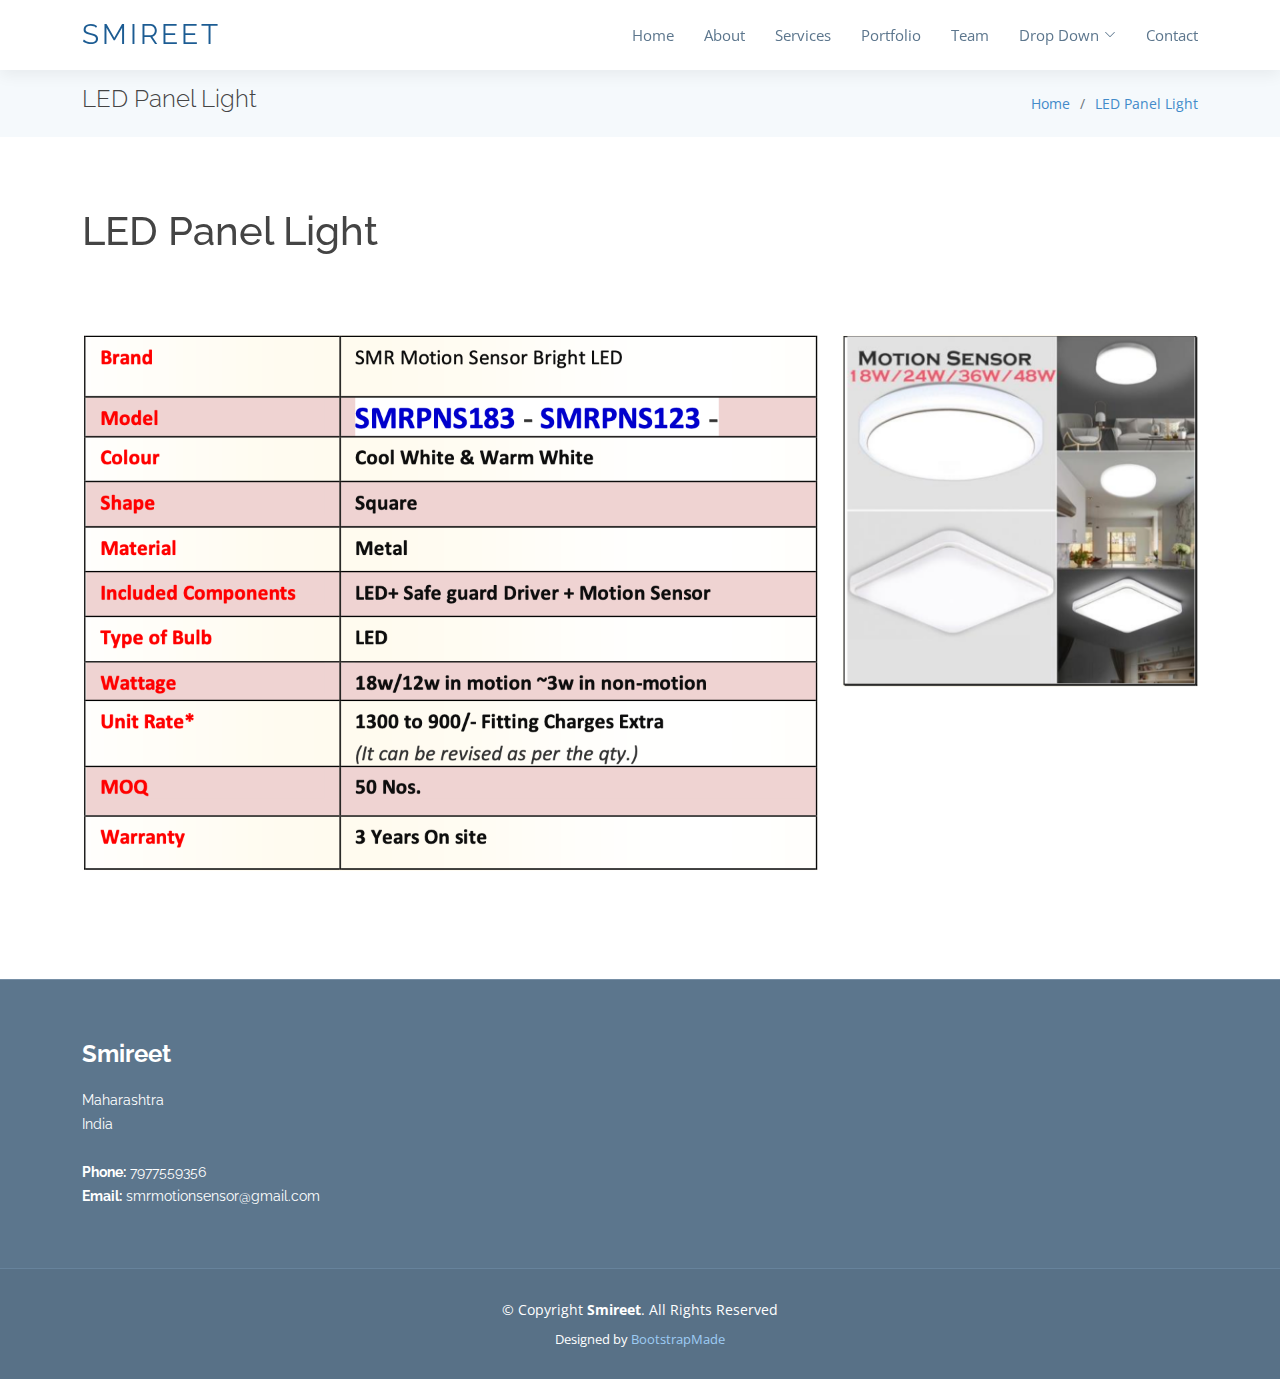
==== LED pannels.html @ f24aa58d "led-page" ====
<!DOCTYPE html>
<html lang="en">

<head>
  <meta charset="utf-8">
  <meta content="width=device-width, initial-scale=1.0" name="viewport">

  <title>Smireet Solutions | Motion Sensors LED Tubes</title>
  <meta content="" name="description">
  <meta content="" name="keywords">

  <!-- Favicons -->
  <link href="assets/img/favicon.png" rel="icon">
  <link href="assets/img/apple-touch-icon.png" rel="apple-touch-icon">

  <!-- Google Fonts -->
  <link href="https://fonts.googleapis.com/css?family=Open+Sans:300,300i,400,400i,600,600i,700,700i|Raleway:300,300i,400,400i,600,600i,700,700i,900" rel="stylesheet">

  <!-- Vendor CSS Files -->
  <link href="assets/vendor/animate.css/animate.min.css" rel="stylesheet">
  <link href="assets/vendor/aos/aos.css" rel="stylesheet">
  <link href="assets/vendor/bootstrap/css/bootstrap.min.css" rel="stylesheet">
  <link href="assets/vendor/bootstrap-icons/bootstrap-icons.css" rel="stylesheet">
  <link href="assets/vendor/boxicons/css/boxicons.min.css" rel="stylesheet">
  <link href="assets/vendor/glightbox/css/glightbox.min.css" rel="stylesheet">
  <link href="assets/vendor/swiper/swiper-bundle.min.css" rel="stylesheet">

  <!-- Template Main CSS File -->
  <link href="assets/css/style.css" rel="stylesheet">

  <style type="text/css">
    p{
      font-size: 18px;
    }
    @media screen and(max-width: 768px){
      p{
        font-size: 15px;
      }
    }
  </style>

  <!-- =======================================================
  * Template Name: Mamba - v4.0.2
  * Template URL: https://bootstrapmade.com/mamba-one-page-bootstrap-template-free/
  * Author: BootstrapMade.com
  * License: https://bootstrapmade.com/license/
  ======================================================== -->
</head>

<body>

  <!-- ======= Top Bar ======= -->
  <!-- <section id="topbar" class="d-flex align-items-center">
    <div class="container d-flex justify-content-center justify-content-md-between">
      <div class="contact-info d-flex align-items-center">
        <i class="bi bi-envelope-fill"></i><a href="mailto:contact@example.com">info@example.com</a>
        <i class="bi bi-phone-fill phone-icon"></i> +1 5589 55488 55
      </div>
      <div class="social-links d-none d-md-block">
        <a href="#" class="twitter"><i class="bi bi-twitter"></i></a>
        <a href="#" class="facebook"><i class="bi bi-facebook"></i></a>
        <a href="#" class="instagram"><i class="bi bi-instagram"></i></a>
        <a href="#" class="linkedin"><i class="bi bi-linkedin"></i></i></a>
      </div>
    </div>
  </section> -->

  <!-- ======= Header ======= -->
  <header id="header" class="d-flex align-items-center">
    <div class="container d-flex align-items-center">

      <div class="logo me-auto">
        <h1><a href="index.html">SMIREET</a></h1>
        <!-- Uncomment below if you prefer to use an image logo -->
        <!-- <a href="index.html"><img src="assets/img/logo.png" alt="" class="img-fluid"></a>-->
      </div>

      <nav id="navbar" class="navbar">
        <ul>
          <li><a class="nav-link scrollto " href="#hero">Home</a></li>
          <li><a class="nav-link scrollto" href="#about">About</a></li>
          <li><a class="nav-link scrollto" href="#services">Services</a></li>
          <li><a class="nav-link scrollto" href="#portfolio">Portfolio</a></li>
          <li><a class="nav-link scrollto" href="#team">Team</a></li>
          <li class="dropdown"><a href="#"><span>Drop Down</span> <i class="bi bi-chevron-down"></i></a>
            <ul>
              <li><a href="#">Drop Down 1</a></li>
              <li class="dropdown"><a href="#"><span>Deep Drop Down</span> <i class="bi bi-chevron-right"></i></a>
                <ul>
                  <li><a href="#">Deep Drop Down 1</a></li>
                  <li><a href="#">Deep Drop Down 2</a></li>
                  <li><a href="#">Deep Drop Down 3</a></li>
                  <li><a href="#">Deep Drop Down 4</a></li>
                  <li><a href="#">Deep Drop Down 5</a></li>
                </ul>
              </li>
              <li><a href="#">Drop Down 2</a></li>
              <li><a href="#">Drop Down 3</a></li>
              <li><a href="#">Drop Down 4</a></li>
            </ul>
          </li>
          <li><a class="nav-link scrollto" href="#contact">Contact</a></li>
        </ul>
        <i class="bi bi-list mobile-nav-toggle"></i>
      </nav><!-- .navbar -->

    </div>
  </header><!-- End Header -->

  <main id="main">

    <!-- ======= Breadcrumbs Section ======= -->
    <section class="breadcrumbs">
      <div class="container">

        <div class="d-flex justify-content-between align-items-center">
          <h2>LED Panel Light</h2>
          <ol>
            <li><a href="index.html">Home</a></li>
            <li><a href="portfolio.html">LED Panel Light</a></li>
            <!-- <li> Details</li> -->
          </ol>
        </div>

      </div>
    </section><!-- Breadcrumbs Section -->

    <!-- ======= Portfolio Details Section ======= -->
    <section id="portfolio-details" class="portfolio-details">
      <div class="container" data-aos="fade-up">

        <div class="row gy-4">

          <!-- <div class="col-lg-8">
            <div class="portfolio-details-slider swiper-container">
              <div class="swiper-wrapper align-items-center">

                <div class="swiper-slide">
                  <img src="assets/img/portfolio/portfolio-1.jpg" alt="">
                </div>

                <div class="swiper-slide">
                  <img src="assets/img/portfolio/portfolio-2.jpg" alt="">
                </div>

                <div class="swiper-slide">
                  <img src="assets/img/portfolio/portfolio-3.jpg" alt="">
                </div>

              </div>
              <div class="swiper-pagination"></div>
            </div>
          </div> -->

          <div class="col-lg-12">
            <!-- <div class="portfolio-info">
              <h3>Project information</h3>
              <ul>
                <li><strong>Category</strong>: Web design</li>
                <li><strong>Client</strong>: ASU Company</li>
                <li><strong>Project date</strong>: 01 March, 2020</li>
                <li><strong>Project URL</strong>: <a href="#">www.example.com</a></li>
              </ul>
            </div>-->          
            <div class="portfolio-description" style="text-align: justify;">
                <h1>LED Panel Light</h1> 
                <!-- <h2>Inbuilt Motion Sensor “Energy Sever”</h2><br>
                <p>Society Basement <strong>Parking, staircase, lobbies & fire</strong> exits use more numbers of LED & Non-led tubes or bulbs and for obvious it remain 24/7 ON, It results to pay huge amount of electricity bills, Our <strong>Motion Sensor Tubes</strong> are perfectly made to consume less power and when it require, it reduces E-Bill by 30%-40% from 1st month and it keep saving on-n-on.</p>
                <strong>“It stays ON as long as motion or movement detected {human or vehicle}, then goes to standby mode from 18w to 2.3-3.0w after 40 seconds of no movement.” And there’s we get our saving of electricity.</strong> -->
            </div>
          </div>

        </div>

        <div class="row gy-4 my-5">

          <div class="col-lg-8">
            <img src="assets/img/led-table.png" class="img-fluid">
          </div>

          <div class="col-lg-4" style="text-align: justify">
            <!-- <p><strong>SMR</strong> Solutions our LED tubes and panel lights are <strong>MADE IN INDIA</strong> products 15w and 22w square surface panel LED light in cool white colour with 3 years warranty at pocket-friendly prices. Also, with clamps and Inbuilt driver + microwave sensor. <strong>1350Lm</strong> Lumen, 85-265 V AC Input voltage, <strong>IP40</strong>, 2835 LED Package, Efficiency> 80%. >> Bright Surface Led Panels >>Offer Excellent Light Out also Nightinglow >>Panels Are Manufactured Using High Quality Diffuses Which Avoids Glare To Human Eye >>Ensures Uniform Light Is Passed through the Panel. Bright LED brings you this led panel light with high lumens, long life and beautiful design. >> Easy to install. >>360 degree beam angle and send out light evenly. Downy light: can protect people's eyes. <strong>Aluminium alloy material</strong>: good to dissipate heat and prolong its lifespan. >>Wide application range: can be installed on walls and ceilings in meeting rooms, hotels, offices, homes and so on. >> Safe power interface, easy to install and dismantle.Environmental protection and <strong>energy saving.</strong></p> -->
            <img src="assets/img/led photo.png" class="img-fluid">
          </div>

        </div>

      </div>
    </section><!-- End Portfolio Details Section -->

  </main><!-- End #main -->

  <!-- ======= Footer ======= -->
  <footer id="footer">
    <div class="footer-top">
      <div class="container">
        <div class="row">

          <div class="col-lg-3 col-md-6 footer-info">
            <h3>Smireet</h3>
            <p>
              Maharashtra <br>
              India<br><br>
              <strong>Phone:</strong>  7977559356<br>
              <strong>Email:</strong> smrmotionsensor@gmail.com<br>
            </p>
            <!-- <div class="social-links mt-3">
              <a href="#" class="twitter"><i class="bx bxl-twitter"></i></a>
              <a href="#" class="facebook"><i class="bx bxl-facebook"></i></a>
              <a href="#" class="instagram"><i class="bx bxl-instagram"></i></a>
              <a href="#" class="google-plus"><i class="bx bxl-skype"></i></a>
              <a href="#" class="linkedin"><i class="bx bxl-linkedin"></i></a>
            </div> -->
          </div>

          <!-- <div class="col-lg-2 col-md-6 footer-links">
            <h4>Useful Links</h4>
            <ul>
              <li><i class="bx bx-chevron-right"></i> <a href="#">Home</a></li>
              <li><i class="bx bx-chevron-right"></i> <a href="#">About us</a></li>
              <li><i class="bx bx-chevron-right"></i> <a href="#">Services</a></li>
              <li><i class="bx bx-chevron-right"></i> <a href="#">Terms of service</a></li>
              <li><i class="bx bx-chevron-right"></i> <a href="#">Privacy policy</a></li>
            </ul>
          </div>

          <div class="col-lg-3 col-md-6 footer-links">
            <h4>Our Services</h4>
            <ul>
              <li><i class="bx bx-chevron-right"></i> <a href="#">Web Design</a></li>
              <li><i class="bx bx-chevron-right"></i> <a href="#">Web Development</a></li>
              <li><i class="bx bx-chevron-right"></i> <a href="#">Product Management</a></li>
              <li><i class="bx bx-chevron-right"></i> <a href="#">Marketing</a></li>
              <li><i class="bx bx-chevron-right"></i> <a href="#">Graphic Design</a></li>
            </ul>
          </div> -->

          <!-- <div class="col-lg-4 col-md-6 footer-newsletter">
            <h4>Our Newsletter</h4>
            <p>Tamen quem nulla quae legam multos aute sint culpa legam noster magna</p>
            <form action="" method="post">
              <input type="email" name="email"><input type="submit" value="Subscribe">
            </form>

          </div> -->

        </div>
      </div>
    </div>

    <div class="container">
      <div class="copyright">
        &copy; Copyright <strong><span>Smireet</span></strong>. All Rights Reserved
      </div>
      <div class="credits">
        <!-- All the links in the footer should remain intact. -->
        <!-- You can delete the links only if you purchased the pro version. -->
        <!-- Licensing information: https://bootstrapmade.com/license/ -->
        <!-- Purchase the pro version with working PHP/AJAX contact form: https://bootstrapmade.com/mamba-one-page-bootstrap-template-free/ -->
        Designed by <a href="https://bootstrapmade.com/">BootstrapMade</a>
      </div>
    </div>
  </footer><!-- End Footer -->

  <a href="#" class="back-to-top d-flex align-items-center justify-content-center"><i class="bi bi-arrow-up-short"></i></a>

  <!-- Vendor JS Files -->
  <script src="assets/vendor/aos/aos.js"></script>
  <script src="assets/vendor/bootstrap/js/bootstrap.bundle.min.js"></script>
  <script src="assets/vendor/glightbox/js/glightbox.min.js"></script>
  <script src="assets/vendor/isotope-layout/isotope.pkgd.min.js"></script>
  <script src="assets/vendor/php-email-form/validate.js"></script>
  <script src="assets/vendor/purecounter/purecounter.js"></script>
  <script src="assets/vendor/swiper/swiper-bundle.min.js"></script>

  <!-- Template Main JS File -->
  <script src="assets/js/main.js"></script>

</body>

</html>
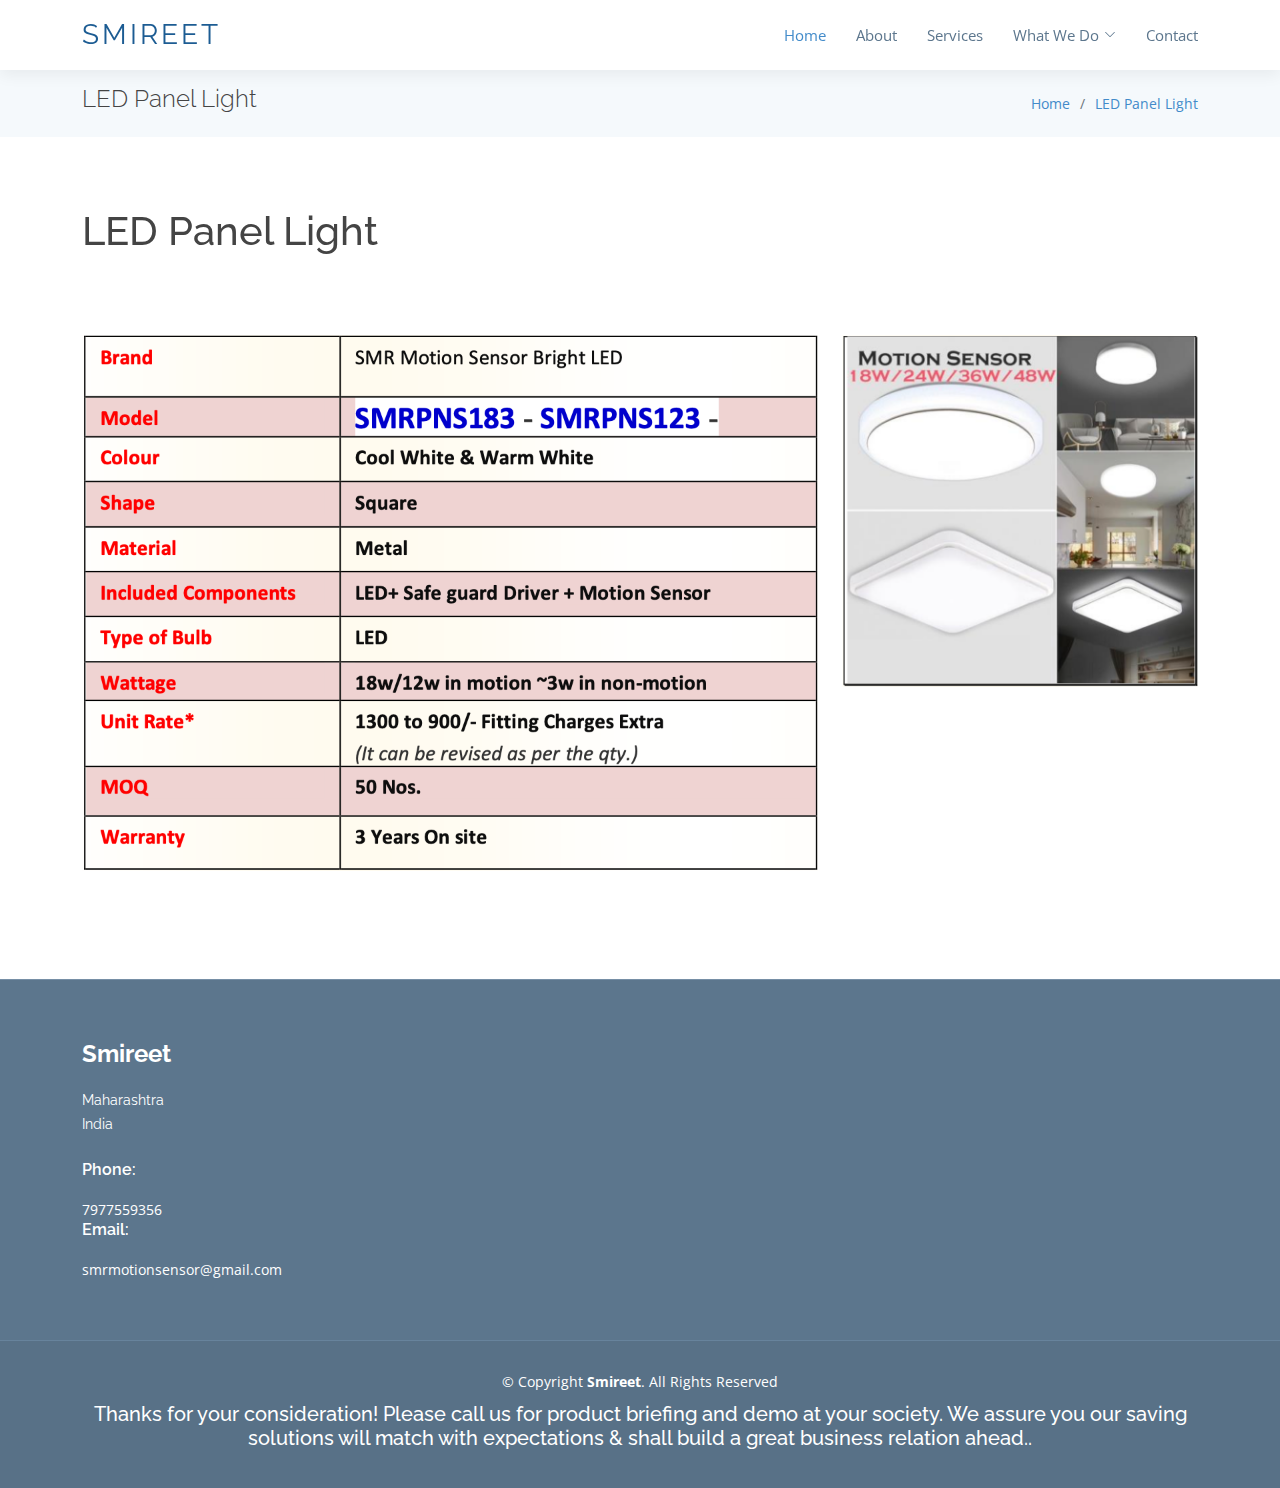
==== commit 68874b39: "additional information" ====
--- a/LED pannels.html
+++ b/LED pannels.html
@@ -77,33 +77,23 @@
 
       <nav id="navbar" class="navbar">
         <ul>
-          <li><a class="nav-link scrollto " href="#hero">Home</a></li>
-          <li><a class="nav-link scrollto" href="#about">About</a></li>
-          <li><a class="nav-link scrollto" href="#services">Services</a></li>
-          <li><a class="nav-link scrollto" href="#portfolio">Portfolio</a></li>
-          <li><a class="nav-link scrollto" href="#team">Team</a></li>
-          <li class="dropdown"><a href="#"><span>Drop Down</span> <i class="bi bi-chevron-down"></i></a>
+          <li><a class="nav-link scrollto active" href="index.html">Home</a></li>
+          <li><a class="nav-link scrollto" href="index.html">About</a></li>
+          <li><a class="nav-link scrollto" href="index.html">Services</a></li>
+          <!-- <li><a class="nav-link scrollto" href="#portfolio">Portfolio</a></li> -->
+          <!-- <li><a class="nav-link scrollto" href="#team">Team</a></li> -->
+          <li class="dropdown"><a href="#"><span>What We Do</span> <i class="bi bi-chevron-down"></i></a>
             <ul>
-              <li><a href="#">Drop Down 1</a></li>
-              <li class="dropdown"><a href="#"><span>Deep Drop Down</span> <i class="bi bi-chevron-right"></i></a>
-                <ul>
-                  <li><a href="#">Deep Drop Down 1</a></li>
-                  <li><a href="#">Deep Drop Down 2</a></li>
-                  <li><a href="#">Deep Drop Down 3</a></li>
-                  <li><a href="#">Deep Drop Down 4</a></li>
-                  <li><a href="#">Deep Drop Down 5</a></li>
-                </ul>
-              </li>
-              <li><a href="#">Drop Down 2</a></li>
-              <li><a href="#">Drop Down 3</a></li>
-              <li><a href="#">Drop Down 4</a></li>
+              <li><a href="motion-sensor.html">Motion Sensors LED Tubes</a></li>
+              <li><a href="LED pannels.html">LED Pannels</a></li>
+              <!-- <li><a href="#">Drop Down 3</a></li>
+                    <li><a href="#">Drop Down 4</a></li> -->
             </ul>
           </li>
           <li><a class="nav-link scrollto" href="#contact">Contact</a></li>
         </ul>
         <i class="bi bi-list mobile-nav-toggle"></i>
       </nav><!-- .navbar -->
-
     </div>
   </header><!-- End Header -->
 
@@ -201,8 +191,8 @@
             <p>
               Maharashtra <br>
               India<br><br>
-              <strong>Phone:</strong>  7977559356<br>
-              <strong>Email:</strong> smrmotionsensor@gmail.com<br>
+              <h4>Phone:</h4>  7977559356<br>
+              <h4>Email:</h4> smrmotionsensor@gmail.com<br>
             </p>
             <!-- <div class="social-links mt-3">
               <a href="#" class="twitter"><i class="bx bxl-twitter"></i></a>
@@ -257,7 +247,10 @@
         <!-- You can delete the links only if you purchased the pro version. -->
         <!-- Licensing information: https://bootstrapmade.com/license/ -->
         <!-- Purchase the pro version with working PHP/AJAX contact form: https://bootstrapmade.com/mamba-one-page-bootstrap-template-free/ -->
-        Designed by <a href="https://bootstrapmade.com/">BootstrapMade</a>
+        <!-- Designed by <a href="https://bootstrapmade.com/">BootstrapMade</a> -->
+        <h5>Thanks for your consideration!
+          Please call us for product briefing and demo at your society.
+          We assure you our saving solutions will match with expectations & shall build a great business relation ahead..</h5>
       </div>
     </div>
   </footer><!-- End Footer -->
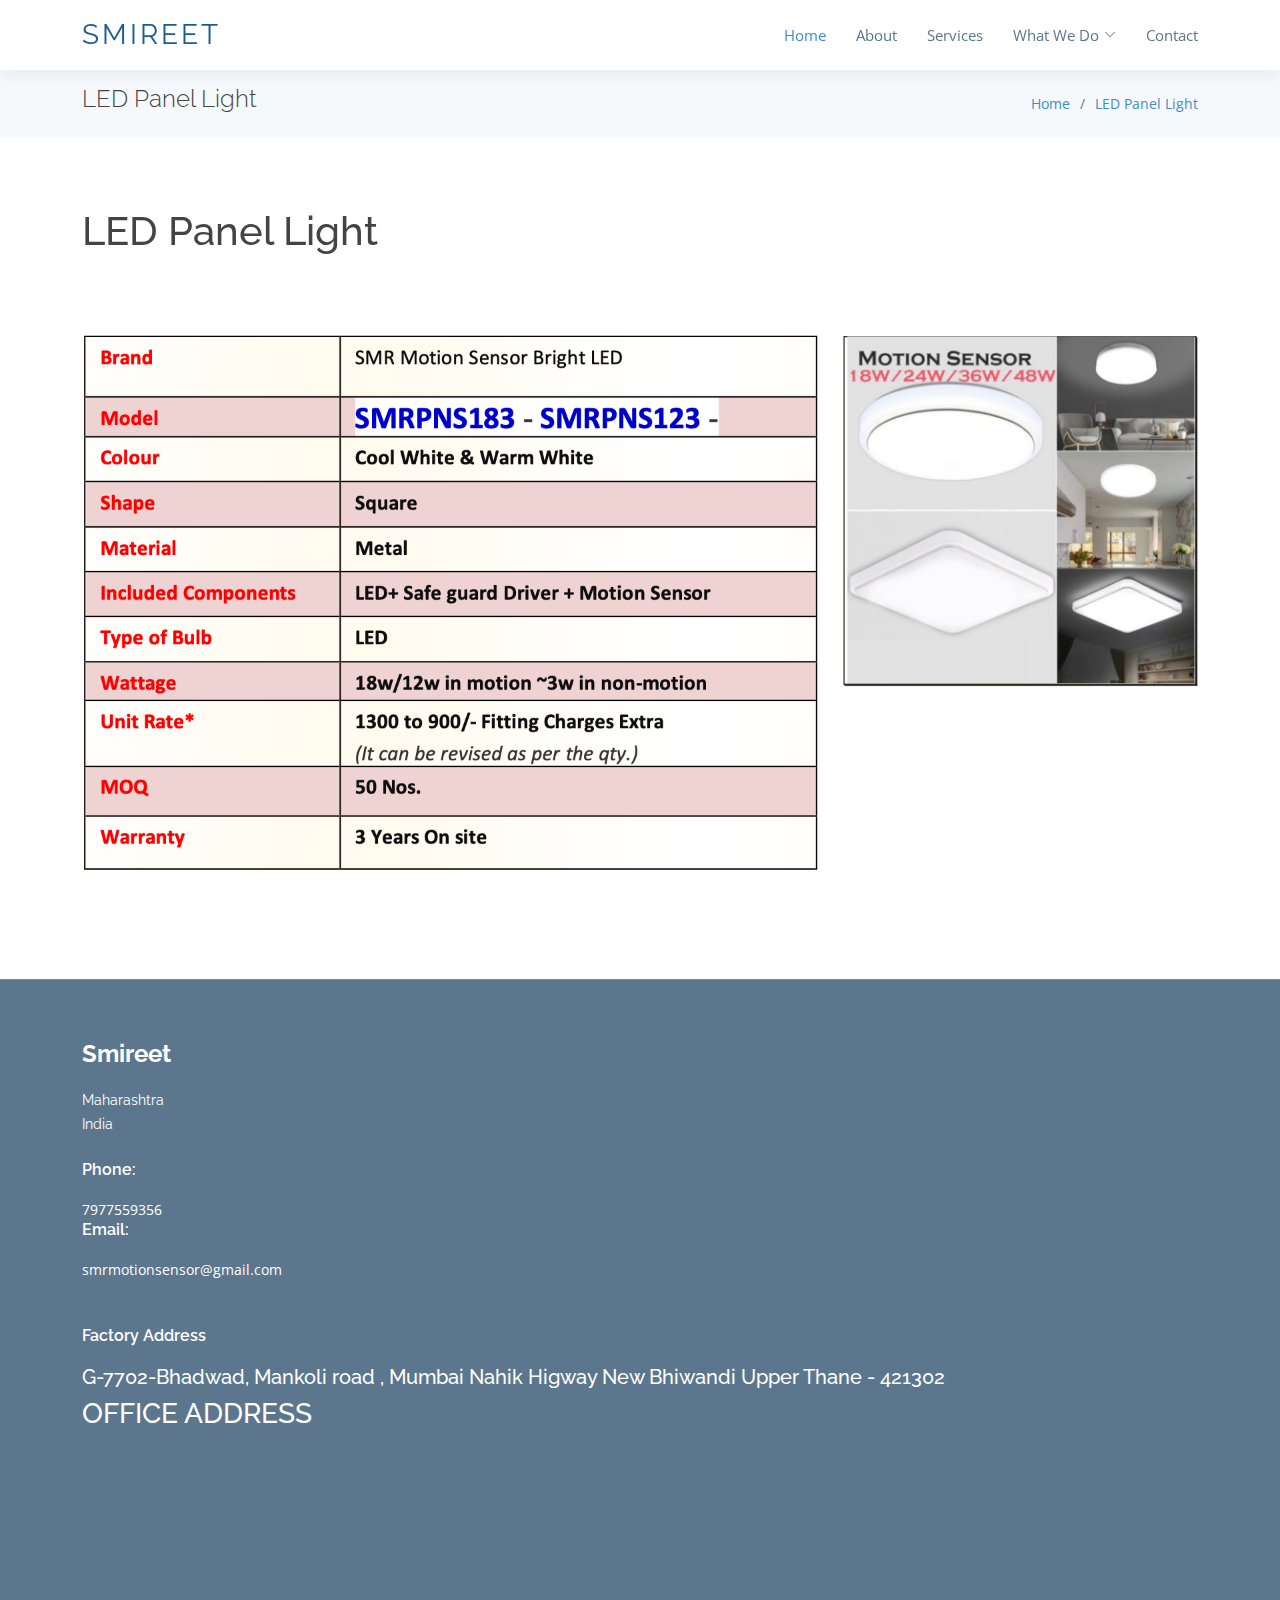
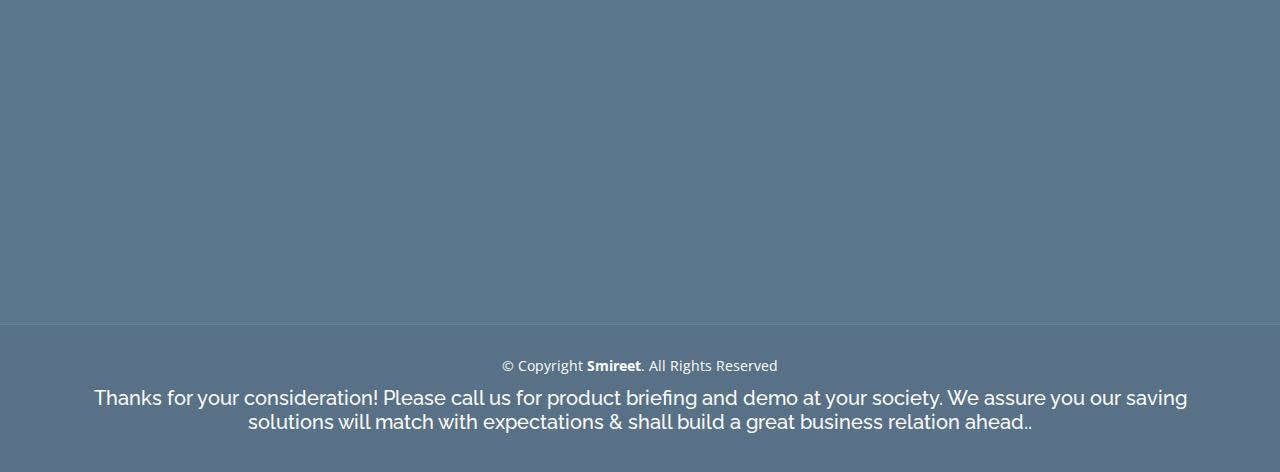
==== commit 9e6d2310: "Maps , address" ====
--- a/LED pannels.html
+++ b/LED pannels.html
@@ -234,6 +234,27 @@
 
           </div> -->
 
+          <div class="social-links mt-3">
+            <h4>Factory Address</h4>
+            <h5> G-7702-Bhadwad, Mankoli road
+              , Mumbai Nahik Higway
+              New Bhiwandi
+              Upper Thane - 421302</h5>
+          
+          </div>
+          
+          <br>
+          <br>
+          <br>
+          
+          </div>
+          <div>
+            <h3>OFFICE ADDRESS</h3>
+            <iframe
+              src="https://www.google.com/maps/embed?pb=!1m18!1m12!1m3!1d3766.981047239018!2d72.97651361446418!3d19.23965775180843!2m3!1f0!2f0!3f0!3m2!1i1024!2i768!4f13.1!3m3!1m2!1s0x3be7bbc82e88d5f1%3A0x301dc7daa82d8040!2sAzad%20Nagar!5e0!3m2!1sen!2sin!4v1615011389811!5m2!1sen!2sin"
+              width="600" height="450" style="border:0;" allowfullscreen="" loading="lazy"></iframe>
+          </div>
+
         </div>
       </div>
     </div>
--- a/assets/css/style.css
+++ b/assets/css/style.css
@@ -413,11 +413,12 @@
 #hero h2 {
   color: #fff;
   margin-bottom: 30px;
-  font-size: 48px;
+  font-size: 58px;
   font-weight: 900;
 }
 
 #hero p {
+  font-size: 22px;
   width: 80%;
   -webkit-animation-delay: 0.4s;
   animation-delay: 0.4s;
@@ -947,7 +948,7 @@
 }
 
 .portfolio .portfolio-wrap {
-  box-shadow: 0px 2px 12px rgba(0, 0, 0, 0.08);
+  box-shadow: 0px 2px 12px rgba(0, 0, 0, 0.30);
   transition: 0.3s;
   position: relative;
   overflow: hidden;
@@ -1464,6 +1465,7 @@
 }
 
 #footer .copyright {
+  color: #ffffff;
   text-align: center;
   padding-top: 30px;
 }
@@ -1478,3 +1480,9 @@
 #footer .credits a {
   color: #9eccf4;
 }
+
+/*details*/
+.details{
+  box-shadow: 0 0 30px rgba(214, 215, 216, 0.6);
+  padding: 20px;
+}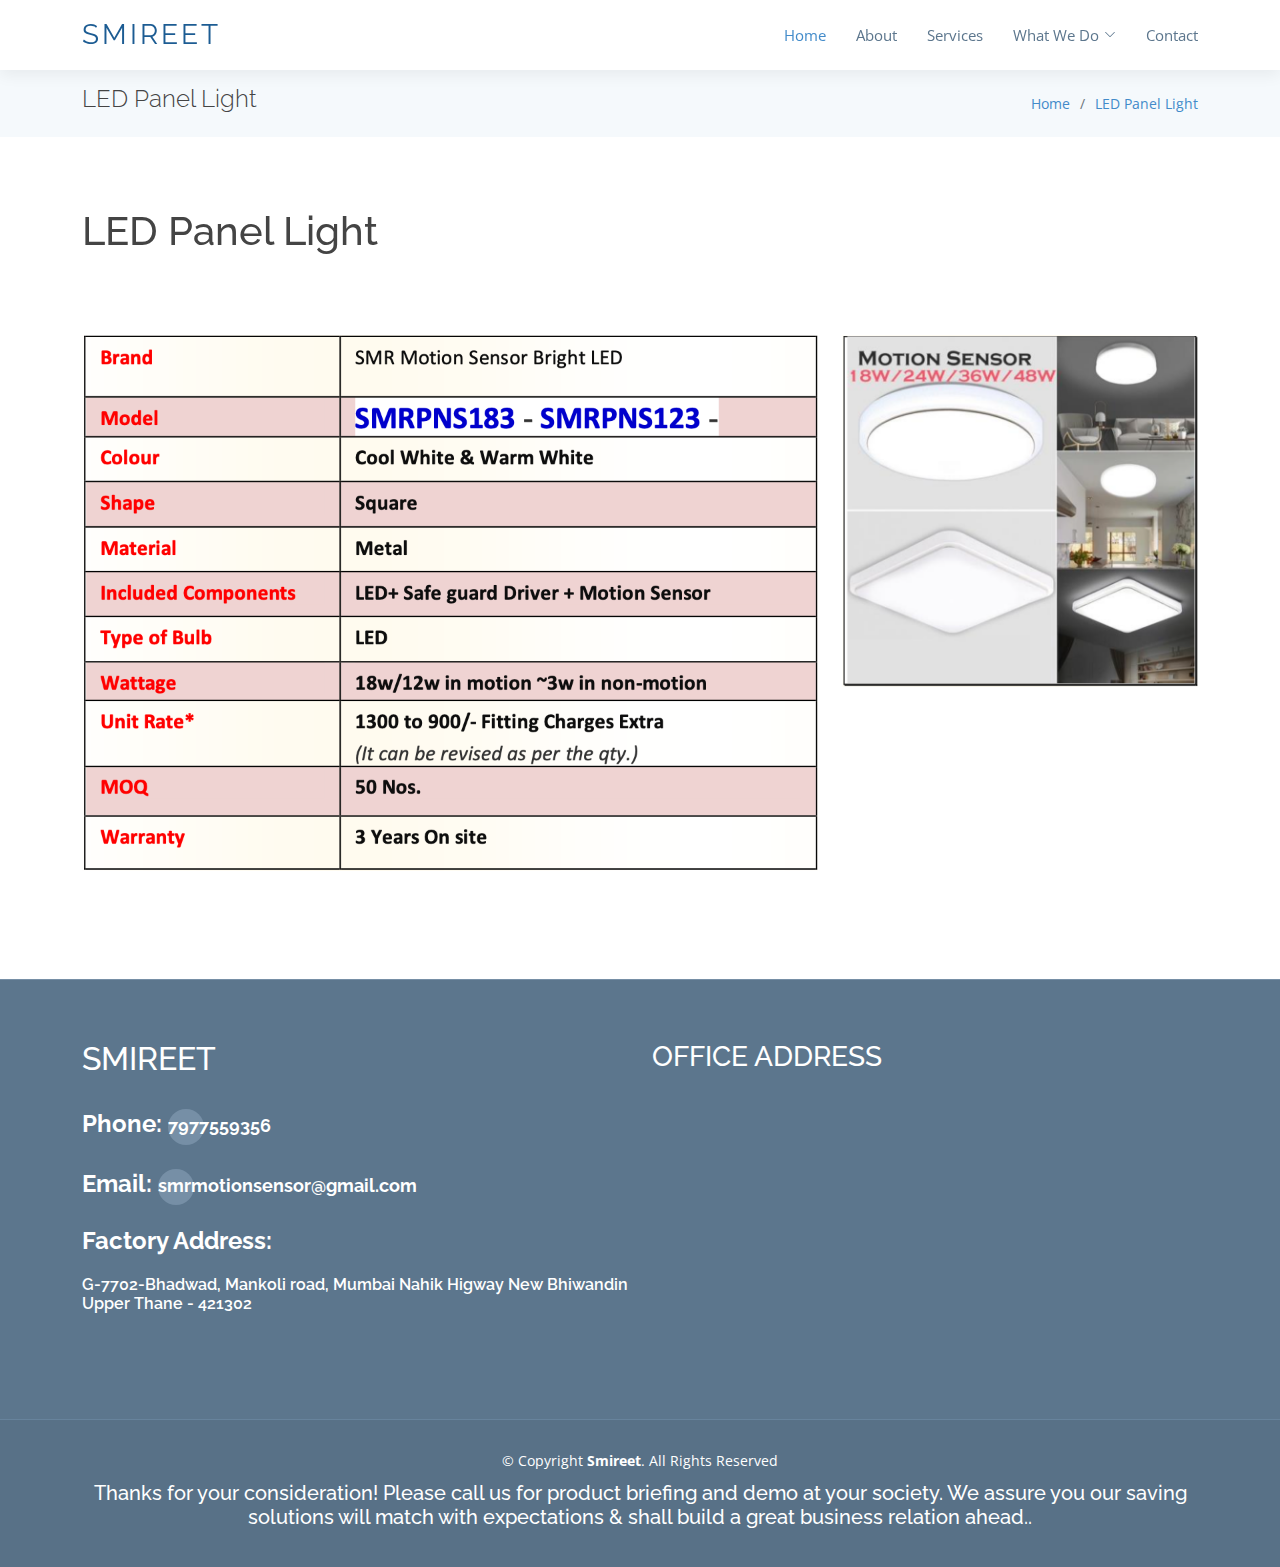
==== commit 5413897f: "footer updated" ====
--- a/LED pannels.html
+++ b/LED pannels.html
@@ -5,7 +5,7 @@
   <meta charset="utf-8">
   <meta content="width=device-width, initial-scale=1.0" name="viewport">
 
-  <title>Smireet Solutions | Motion Sensors LED Tubes</title>
+  <title>Smireet Solutions | LED Panels</title>
   <meta content="" name="description">
   <meta content="" name="keywords">
 
@@ -38,32 +38,9 @@
       }
     }
   </style>
-
-  <!-- =======================================================
-  * Template Name: Mamba - v4.0.2
-  * Template URL: https://bootstrapmade.com/mamba-one-page-bootstrap-template-free/
-  * Author: BootstrapMade.com
-  * License: https://bootstrapmade.com/license/
-  ======================================================== -->
 </head>
 
 <body>
-
-  <!-- ======= Top Bar ======= -->
-  <!-- <section id="topbar" class="d-flex align-items-center">
-    <div class="container d-flex justify-content-center justify-content-md-between">
-      <div class="contact-info d-flex align-items-center">
-        <i class="bi bi-envelope-fill"></i><a href="mailto:contact@example.com">info@example.com</a>
-        <i class="bi bi-phone-fill phone-icon"></i> +1 5589 55488 55
-      </div>
-      <div class="social-links d-none d-md-block">
-        <a href="#" class="twitter"><i class="bi bi-twitter"></i></a>
-        <a href="#" class="facebook"><i class="bi bi-facebook"></i></a>
-        <a href="#" class="instagram"><i class="bi bi-instagram"></i></a>
-        <a href="#" class="linkedin"><i class="bi bi-linkedin"></i></i></a>
-      </div>
-    </div>
-  </section> -->
 
   <!-- ======= Header ======= -->
   <header id="header" class="d-flex align-items-center">
@@ -80,14 +57,10 @@
           <li><a class="nav-link scrollto active" href="index.html">Home</a></li>
           <li><a class="nav-link scrollto" href="index.html">About</a></li>
           <li><a class="nav-link scrollto" href="index.html">Services</a></li>
-          <!-- <li><a class="nav-link scrollto" href="#portfolio">Portfolio</a></li> -->
-          <!-- <li><a class="nav-link scrollto" href="#team">Team</a></li> -->
           <li class="dropdown"><a href="#"><span>What We Do</span> <i class="bi bi-chevron-down"></i></a>
             <ul>
               <li><a href="motion-sensor.html">Motion Sensors LED Tubes</a></li>
               <li><a href="LED pannels.html">LED Pannels</a></li>
-              <!-- <li><a href="#">Drop Down 3</a></li>
-                    <li><a href="#">Drop Down 4</a></li> -->
             </ul>
           </li>
           <li><a class="nav-link scrollto" href="#contact">Contact</a></li>
@@ -107,8 +80,7 @@
           <h2>LED Panel Light</h2>
           <ol>
             <li><a href="index.html">Home</a></li>
-            <li><a href="portfolio.html">LED Panel Light</a></li>
-            <!-- <li> Details</li> -->
+            <li><a href="#">LED Panel Light</a></li>
           </ol>
         </div>
 
@@ -120,43 +92,9 @@
       <div class="container" data-aos="fade-up">
 
         <div class="row gy-4">
-
-          <!-- <div class="col-lg-8">
-            <div class="portfolio-details-slider swiper-container">
-              <div class="swiper-wrapper align-items-center">
-
-                <div class="swiper-slide">
-                  <img src="assets/img/portfolio/portfolio-1.jpg" alt="">
-                </div>
-
-                <div class="swiper-slide">
-                  <img src="assets/img/portfolio/portfolio-2.jpg" alt="">
-                </div>
-
-                <div class="swiper-slide">
-                  <img src="assets/img/portfolio/portfolio-3.jpg" alt="">
-                </div>
-
-              </div>
-              <div class="swiper-pagination"></div>
-            </div>
-          </div> -->
-
-          <div class="col-lg-12">
-            <!-- <div class="portfolio-info">
-              <h3>Project information</h3>
-              <ul>
-                <li><strong>Category</strong>: Web design</li>
-                <li><strong>Client</strong>: ASU Company</li>
-                <li><strong>Project date</strong>: 01 March, 2020</li>
-                <li><strong>Project URL</strong>: <a href="#">www.example.com</a></li>
-              </ul>
-            </div>-->          
+          <div class="col-lg-12">        
             <div class="portfolio-description" style="text-align: justify;">
                 <h1>LED Panel Light</h1> 
-                <!-- <h2>Inbuilt Motion Sensor “Energy Sever”</h2><br>
-                <p>Society Basement <strong>Parking, staircase, lobbies & fire</strong> exits use more numbers of LED & Non-led tubes or bulbs and for obvious it remain 24/7 ON, It results to pay huge amount of electricity bills, Our <strong>Motion Sensor Tubes</strong> are perfectly made to consume less power and when it require, it reduces E-Bill by 30%-40% from 1st month and it keep saving on-n-on.</p>
-                <strong>“It stays ON as long as motion or movement detected {human or vehicle}, then goes to standby mode from 18w to 2.3-3.0w after 40 seconds of no movement.” And there’s we get our saving of electricity.</strong> -->
             </div>
           </div>
 
@@ -169,7 +107,6 @@
           </div>
 
           <div class="col-lg-4" style="text-align: justify">
-            <!-- <p><strong>SMR</strong> Solutions our LED tubes and panel lights are <strong>MADE IN INDIA</strong> products 15w and 22w square surface panel LED light in cool white colour with 3 years warranty at pocket-friendly prices. Also, with clamps and Inbuilt driver + microwave sensor. <strong>1350Lm</strong> Lumen, 85-265 V AC Input voltage, <strong>IP40</strong>, 2835 LED Package, Efficiency> 80%. >> Bright Surface Led Panels >>Offer Excellent Light Out also Nightinglow >>Panels Are Manufactured Using High Quality Diffuses Which Avoids Glare To Human Eye >>Ensures Uniform Light Is Passed through the Panel. Bright LED brings you this led panel light with high lumens, long life and beautiful design. >> Easy to install. >>360 degree beam angle and send out light evenly. Downy light: can protect people's eyes. <strong>Aluminium alloy material</strong>: good to dissipate heat and prolong its lifespan. >>Wide application range: can be installed on walls and ceilings in meeting rooms, hotels, offices, homes and so on. >> Safe power interface, easy to install and dismantle.Environmental protection and <strong>energy saving.</strong></p> -->
             <img src="assets/img/led photo.png" class="img-fluid">
           </div>
 
@@ -180,81 +117,27 @@
 
   </main><!-- End #main -->
 
-  <!-- ======= Footer ======= -->
+<!-- ======= Footer ======= -->
   <footer id="footer">
     <div class="footer-top">
       <div class="container">
         <div class="row">
 
-          <div class="col-lg-3 col-md-6 footer-info">
-            <h3>Smireet</h3>
-            <p>
-              Maharashtra <br>
-              India<br><br>
-              <h4>Phone:</h4>  7977559356<br>
-              <h4>Email:</h4> smrmotionsensor@gmail.com<br>
-            </p>
-            <!-- <div class="social-links mt-3">
-              <a href="#" class="twitter"><i class="bx bxl-twitter"></i></a>
-              <a href="#" class="facebook"><i class="bx bxl-facebook"></i></a>
-              <a href="#" class="instagram"><i class="bx bxl-instagram"></i></a>
-              <a href="#" class="google-plus"><i class="bx bxl-skype"></i></a>
-              <a href="#" class="linkedin"><i class="bx bxl-linkedin"></i></a>
-            </div> -->
+          <div class="col-lg-6 col-md-6 footer-info social-links">
+            <h2>SMIREET</h2>
+              <br>
+              <h3>Phone: <a href="tel://7977559356">7977559356</a></h3>
+              <h3>Email: <a href="mailto://smrmotionsensor@gmail.com">smrmotionsensor@gmail.com</a></h3>
+              <h3>Factory Address: </h3>
+            <h4> G-7702-Bhadwad, Mankoli road, Mumbai Nahik Higway New Bhiwandin Upper Thane - 421302</h4>
+            </div>
+        <div class="col-lg-6 col-md-6">
+          <h3>OFFICE ADDRESS</h3>
+          <div class="map-responsive">
+            <iframe
+            src="https://www.google.com/maps/embed?pb=!1m18!1m12!1m3!1d3766.981047239018!2d72.97651361446418!3d19.23965775180843!2m3!1f0!2f0!3f0!3m2!1i1024!2i768!4f13.1!3m3!1m2!1s0x3be7bbc82e88d5f1%3A0x301dc7daa82d8040!2sAzad%20Nagar!5e0!3m2!1sen!2sin!4v1615011389811!5m2!1sen!2sin" width="100%"height="100%" frameborder="0" style="border:0" allowfullscreen></iframe>
           </div>
-
-          <!-- <div class="col-lg-2 col-md-6 footer-links">
-            <h4>Useful Links</h4>
-            <ul>
-              <li><i class="bx bx-chevron-right"></i> <a href="#">Home</a></li>
-              <li><i class="bx bx-chevron-right"></i> <a href="#">About us</a></li>
-              <li><i class="bx bx-chevron-right"></i> <a href="#">Services</a></li>
-              <li><i class="bx bx-chevron-right"></i> <a href="#">Terms of service</a></li>
-              <li><i class="bx bx-chevron-right"></i> <a href="#">Privacy policy</a></li>
-            </ul>
           </div>
-
-          <div class="col-lg-3 col-md-6 footer-links">
-            <h4>Our Services</h4>
-            <ul>
-              <li><i class="bx bx-chevron-right"></i> <a href="#">Web Design</a></li>
-              <li><i class="bx bx-chevron-right"></i> <a href="#">Web Development</a></li>
-              <li><i class="bx bx-chevron-right"></i> <a href="#">Product Management</a></li>
-              <li><i class="bx bx-chevron-right"></i> <a href="#">Marketing</a></li>
-              <li><i class="bx bx-chevron-right"></i> <a href="#">Graphic Design</a></li>
-            </ul>
-          </div> -->
-
-          <!-- <div class="col-lg-4 col-md-6 footer-newsletter">
-            <h4>Our Newsletter</h4>
-            <p>Tamen quem nulla quae legam multos aute sint culpa legam noster magna</p>
-            <form action="" method="post">
-              <input type="email" name="email"><input type="submit" value="Subscribe">
-            </form>
-
-          </div> -->
-
-          <div class="social-links mt-3">
-            <h4>Factory Address</h4>
-            <h5> G-7702-Bhadwad, Mankoli road
-              , Mumbai Nahik Higway
-              New Bhiwandi
-              Upper Thane - 421302</h5>
-          
-          </div>
-          
-          <br>
-          <br>
-          <br>
-          
-          </div>
-          <div>
-            <h3>OFFICE ADDRESS</h3>
-            <iframe
-              src="https://www.google.com/maps/embed?pb=!1m18!1m12!1m3!1d3766.981047239018!2d72.97651361446418!3d19.23965775180843!2m3!1f0!2f0!3f0!3m2!1i1024!2i768!4f13.1!3m3!1m2!1s0x3be7bbc82e88d5f1%3A0x301dc7daa82d8040!2sAzad%20Nagar!5e0!3m2!1sen!2sin!4v1615011389811!5m2!1sen!2sin"
-              width="600" height="450" style="border:0;" allowfullscreen="" loading="lazy"></iframe>
-          </div>
-
         </div>
       </div>
     </div>
@@ -264,14 +147,9 @@
         &copy; Copyright <strong><span>Smireet</span></strong>. All Rights Reserved
       </div>
       <div class="credits">
-        <!-- All the links in the footer should remain intact. -->
-        <!-- You can delete the links only if you purchased the pro version. -->
-        <!-- Licensing information: https://bootstrapmade.com/license/ -->
-        <!-- Purchase the pro version with working PHP/AJAX contact form: https://bootstrapmade.com/mamba-one-page-bootstrap-template-free/ -->
-        <!-- Designed by <a href="https://bootstrapmade.com/">BootstrapMade</a> -->
-        <h5>Thanks for your consideration!
-          Please call us for product briefing and demo at your society.
-          We assure you our saving solutions will match with expectations & shall build a great business relation ahead..</h5>
+      <h5>Thanks for your consideration!
+      Please call us for product briefing and demo at your society.
+      We assure you our saving solutions will match with expectations & shall build a great business relation ahead..</h5>
       </div>
     </div>
   </footer><!-- End Footer -->
--- a/assets/css/style.css
+++ b/assets/css/style.css
@@ -72,7 +72,7 @@
 /*--------------------------------------------------------------
 # Top Bar
 --------------------------------------------------------------*/
-#topbar {
+/*#topbar {
   background: #fff;
   border-bottom: 1px solid #eee;
   font-size: 15px;
@@ -110,7 +110,7 @@
 
 #topbar .social-links a:hover {
   color: #428bca;
-}
+}*/
 
 /*--------------------------------------------------------------
 # Header
@@ -430,7 +430,7 @@
   background-position: center top;
 }
 
-#hero .carousel-inner .carousel-item,
+/*#hero .carousel-inner .carousel-item,
 #hero .carousel-inner .active.carousel-item-start,
 #hero .carousel-inner .active.carousel-item-end {
   opacity: 0;
@@ -488,7 +488,7 @@
 #hero .btn-get-started:hover {
   background: #1c5c93;
 }
-
+*/
 @media (max-width: 768px) {
   #hero h2 {
     font-size: 28px;
@@ -505,9 +505,9 @@
   #hero p {
     width: 60%;
   }
-  #hero .carousel-control-prev, #hero .carousel-control-next {
+  /*#hero .carousel-control-prev, #hero .carousel-control-next {
     width: 5%;
-  }
+  }*/
 }
 
 /*--------------------------------------------------------------
@@ -662,7 +662,7 @@
   font-size: 14px;
 }
 
-.about .video-box {
+/*.about .video-box {
   position: relative;
 }
 
@@ -759,7 +759,7 @@
     transform: scale(1, 1);
     opacity: 0;
   }
-}
+}*/
 
 /*--------------------------------------------------------------
 # About Lists
@@ -809,7 +809,7 @@
 /*--------------------------------------------------------------
 # Counts
 --------------------------------------------------------------*/
-.counts {
+/*.counts {
   padding-bottom: 30px;
 }
 
@@ -838,12 +838,12 @@
   margin: 0;
   font-family: "Raleway", sans-serif;
   font-size: 14px;
-}
+}*/
 
 /*--------------------------------------------------------------
 # Services
 --------------------------------------------------------------*/
-.services {
+/*.services {
   padding-bottom: 30px;
 }
 
@@ -907,7 +907,7 @@
 .services .description {
   line-height: 24px;
   font-size: 14px;
-}
+}*/
 
 /*--------------------------------------------------------------
 # Our Portfolio
@@ -916,7 +916,7 @@
   margin-bottom: 30px;
 }
 
-.portfolio #portfolio-flters {
+/*.portfolio #portfolio-flters {
   padding: 0;
   margin: 0 0 35px 0;
   list-style: none;
@@ -945,7 +945,7 @@
 
 .portfolio #portfolio-flters li:last-child {
   margin-right: 0;
-}
+}*/
 
 .portfolio .portfolio-wrap {
   box-shadow: 0px 2px 12px rgba(0, 0, 0, 0.30);
@@ -1093,7 +1093,7 @@
 /*--------------------------------------------------------------
 # Our Team
 --------------------------------------------------------------*/
-.team {
+/*.team {
   background: #fff;
   padding: 60px 0 30px 0;
 }
@@ -1176,7 +1176,7 @@
   .team .member {
     margin-bottom: 100px;
   }
-}
+}*/
 
 /*--------------------------------------------------------------
 # Frequently Asked Questions
@@ -1485,4 +1485,25 @@
 .details{
   box-shadow: 0 0 30px rgba(214, 215, 216, 0.6);
   padding: 20px;
+}
+
+/*map*/
+.map-responsive{
+    overflow:hidden;
+    padding-bottom:56.25%;
+    position:relative;
+    height:0;
+}
+
+.map-responsive iframe{
+    left:0;
+    top:0;
+    height:300px;    
+    width:600px;
+    position:absolute;
+}
+
+/*corousel*/
+.carousel-indicators [data-bs-target] {
+  background-color: transparent;
 }